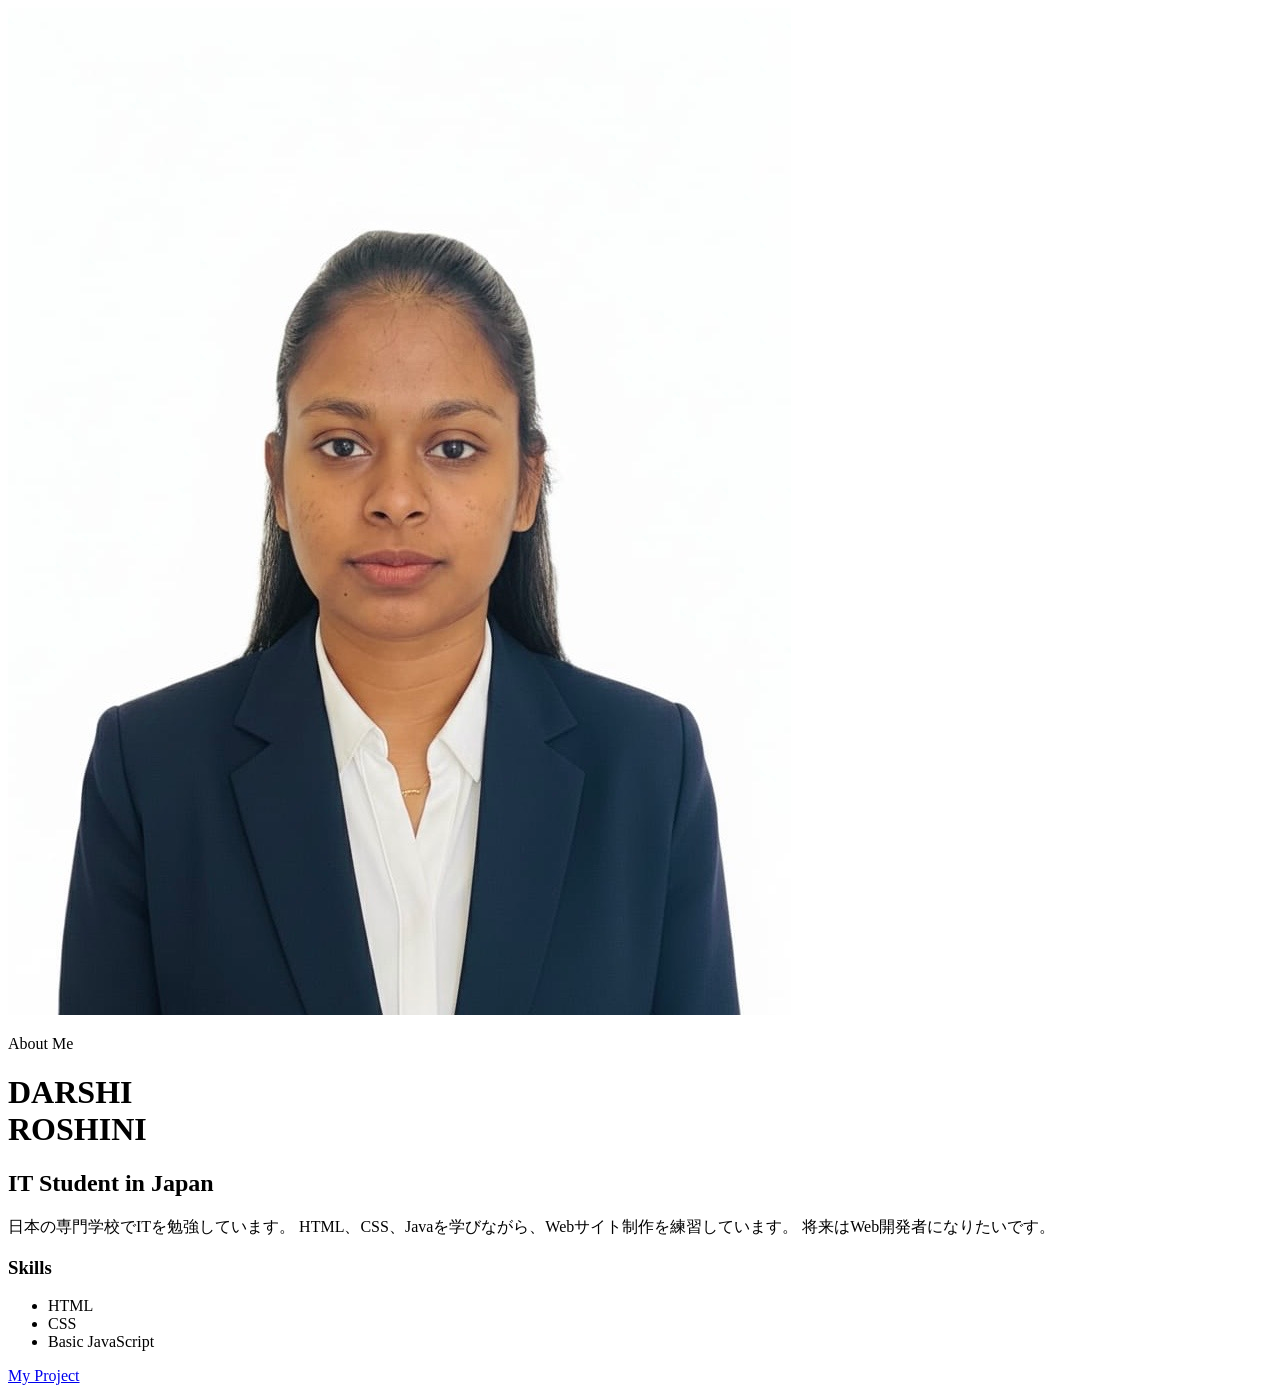
==== about.html @ fa9db155 "Add files via upload upload the files" ====
<!DOCTYPE html>
<html lang="en">

<head>
    <meta charset="UTF-8">
    <meta name="viewport" content="width=device-width, initial-scale=1.0">
    <title>About Me</title>

    <link rel="stylesheet" href="css/style.css">
</head>

<body>

    <div class="container">

        <!-- LEFT IMAGE -->
        <div class="left">
            <img src="myphoto.jpg" alt="My Photo">
        </div>

        <!-- RIGHT TEXT -->
        <div class="right">

            <p class="small">About Me</p>

            <h1>DARSHI <br> ROSHINI</h1>

            <h2>IT Student in Japan</h2>

            <p>
                日本の専門学校でITを勉強しています。
                HTML、CSS、Javaを学びながら、Webサイト制作を練習しています。
                将来はWeb開発者になりたいです。
            </p>

            <h3>Skills</h3>

            <ul>
                <li>HTML</li>
                <li>CSS</li>
                <li>Basic JavaScript</li>
            </ul>

            <a href="project.html" class="btn">My Project</a>

        </div>

    </div>

</body>

</html>
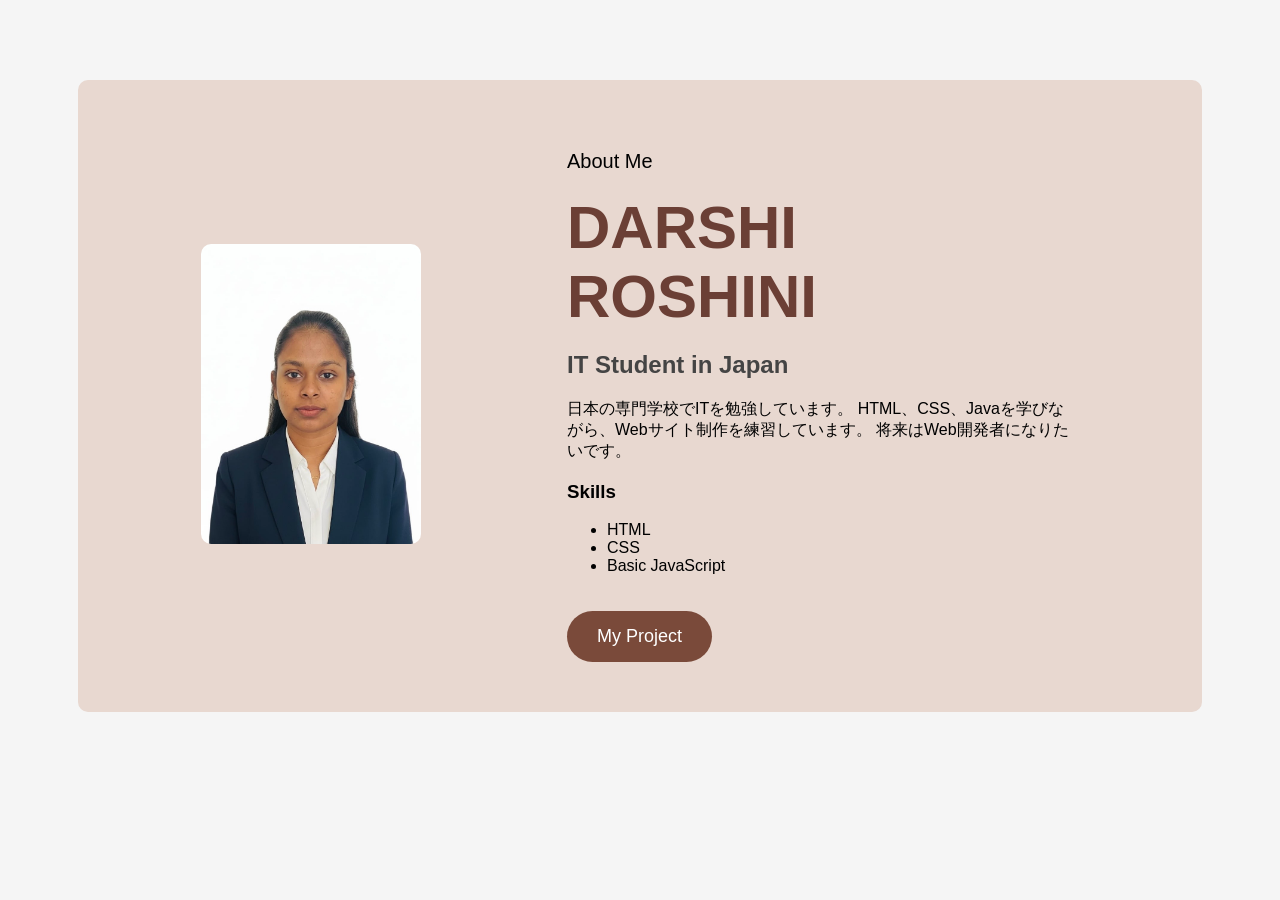
==== commit 101cbb9e: "Fix HTML formatting and structure in about.html" ====
--- a/about.html
+++ b/about.html
@@ -6,7 +6,7 @@
     <meta name="viewport" content="width=device-width, initial-scale=1.0">
     <title>About Me</title>
 
-    <link rel="stylesheet" href="css/style.css">
+    <link rel="stylesheet" href="style.css">
 </head>
 
 <body>
@@ -49,4 +49,4 @@
 
 </body>
 
-</html>+</html>
--- a/style.css
+++ b/style.css
@@ -0,0 +1,70 @@
+body {
+margin: 0;
+font-family: Arial, sans-serif;
+background-color: #f5f5f5;
+}
+
+/* MAIN BOX */
+.container {
+width: 80%;
+margin: 80px auto;
+background-color: #e8d8d0;
+
+display: flex;
+align-items: center;
+justify-content: space-around;
+
+padding: 50px;
+border-radius: 10px;
+}
+
+/* LEFT IMAGE */
+.left img {
+width: 220px;
+height: 300px;
+object-fit: cover;
+border-radius: 10px;
+}
+
+/* RIGHT TEXT */
+.right {
+width: 50%;
+}
+
+.small {
+font-size: 20px;
+}
+
+h1 {
+font-size: 60px;
+color: #6b3f35;
+margin: 10px 0;
+}
+
+h2 {
+color: #444;
+}
+
+button {
+padding: 12px 25px;
+background-color: #6b3f35;
+color: white;
+border: none;
+border-radius: 20px;
+cursor: pointer;
+}
+
+.btn {
+    display: inline-block;
+    padding: 15px 30px;
+    background-color: #7a4a3a;
+    color: white;
+    text-decoration: none;
+    border-radius: 30px;
+    margin-top: 20px;
+    font-size: 18px;
+}
+
+.btn:hover {
+    opacity: 0.9;
+}
